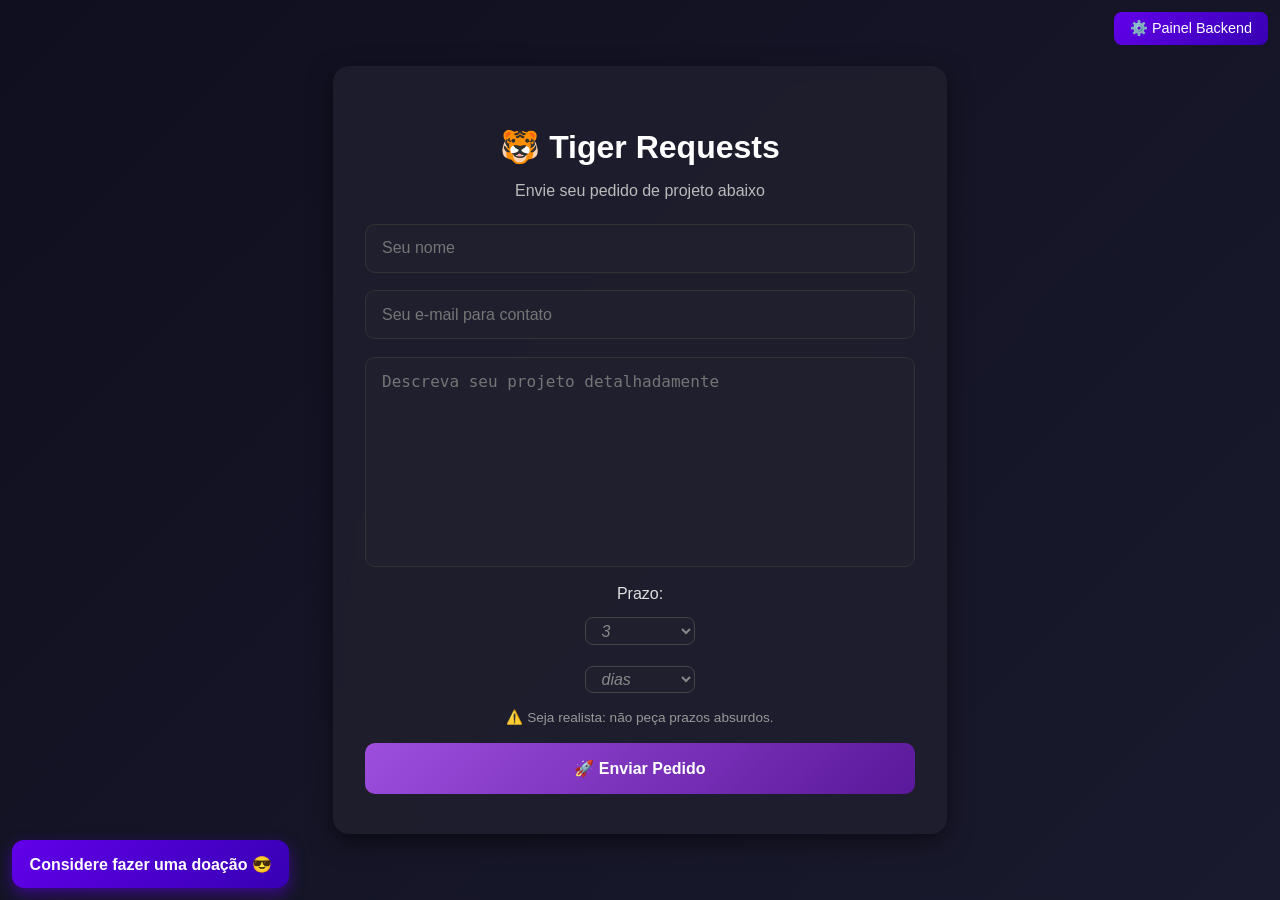
==== docs/index.html @ 3e24fb34 "Update" ====
<!doctype html>
<html lang="en">
  <head>
    <meta charset="UTF-8" />
    <link rel="icon" type="image" href="https://cdn-icons-png.flaticon.com/128/4542/4542293.png"/>
    <meta name="viewport" content="width=device-width, initial-scale=1.0" />
    <title>Pedidos</title>
    <script type="module" crossorigin src="./assets/index-CcGTgPYX.js"></script>
    <link rel="stylesheet" crossorigin href="./assets/index-CjHK8169.css">
  </head>
  <body>
    <div id="root"></div>
  </body>
</html>
---- docs/assets/index-CjHK8169.css ----
body{margin:0;padding:0;font-family:Segoe UI,Tahoma,Geneva,Verdana,sans-serif;background:linear-gradient(135deg,#0f0f1f,#1a1a2e);color:#e0e0e0;min-height:100vh;display:flex;justify-content:center;align-items:center}.wrapper{display:flex;justify-content:center;align-items:center;width:50rem}.card{position:relative;background:#1e1e2ee6;-webkit-backdrop-filter:blur(8px);backdrop-filter:blur(8px);padding:2.5rem 2rem;border-radius:16px;box-shadow:0 8px 25px #00000080;width:100%;max-width:550px;text-align:center;animation:fadeIn .6s ease-in-out;overflow:hidden}h1{margin-bottom:.5rem;color:#fff}p{margin-bottom:1.5rem;color:#bbb}form{display:flex;flex-direction:column;gap:1.1rem}input,textarea{padding:.9rem 1rem;border-radius:10px;border:1px solid #333;background:#1f1f2e;color:#e0e0e0;font-size:1rem;outline:none;transition:all .25s ease-in-out}textarea{resize:none;min-height:180px}input:focus,textarea:focus{border-color:#9d4edd;box-shadow:0 0 8px #9d4edd80}button{padding:1rem;border:none;border-radius:10px;background:linear-gradient(135deg,#9d4edd,#5a189a);color:#fff;font-size:1rem;font-weight:700;cursor:pointer;transition:all .25s ease-in-out}button:hover{transform:scale(1.05);box-shadow:0 6px 15px #9d4edd66}button:active{transform:scale(.98);box-shadow:none}.hint{font-size:.85rem;color:#999;margin-top:-.5rem}.status{position:fixed;top:50%;left:50%;transform:translate(-50%,-50%);background:#1e1e2ef2;color:#fff;padding:1rem 2rem;border-radius:12px;font-size:1.1rem;font-weight:700;text-align:center;box-shadow:0 6px 20px #00000080;animation:fadeIn .8s ease-in-out,fadeOut .9s ease-in-out 3.5s forwards;z-index:1000;max-width:80%}.backend-btn{position:absolute;top:12px;right:12px;padding:.5rem 1rem;border-radius:8px;background:linear-gradient(135deg,#6200ea,#3700b3);color:#fff;font-size:.9rem;text-decoration:none;cursor:pointer;transition:all .2s ease-in-out;z-index:5}.backend-btn:hover{transform:translateY(-2px);box-shadow:0 6px 15px #6200ea80}.checkout-btn{position:absolute;bottom:12px;left:12px;padding:.9rem 1.1rem;background:linear-gradient(135deg,#6200ea,#3700b3);border:none;border-radius:12px;color:#fff;font-size:1rem;font-weight:700;cursor:pointer;box-shadow:0 6px 15px #6200ea80;transition:all .3s ease;z-index:5}.checkout-btn:hover{transform:translateY(-3px);box-shadow:0 6px 15px #6200ea80}.custom-select{background:#1f1f2e;color:#e0e0e0;border:1px solid #333;border-radius:10px;padding:.6rem 1rem;font-size:1rem;transition:all .25s ease-in-out}.custom-select:focus{border-color:#9d4edd;box-shadow:0 0 8px #9d4edd80;outline:none}::-webkit-scrollbar{width:8px}::-webkit-scrollbar-track{background:#1a1a2e}::-webkit-scrollbar-thumb{background:#9d4edd;border-radius:8px}@keyframes fadeIn{to{opacity:1;transform:translate(-45%,-50%)}}@keyframes fadeOut{to{opacity:0;transform:translate(-50%,-45%)}}.prazo-select{display:grid;justify-content:center;gap:.5rem}.SLCprazo:focus{border-color:#007bff;box-shadow:0 0 5px #007bff80}#fieldSelect{font-style:italic;background-color:#1f1f2e;border:1px solid #444;color:#888;border-radius:8px;padding:.2rem .7rem;margin:.4rem;font-size:1rem;transition:all .2s ease-in-out;cursor:pointer}
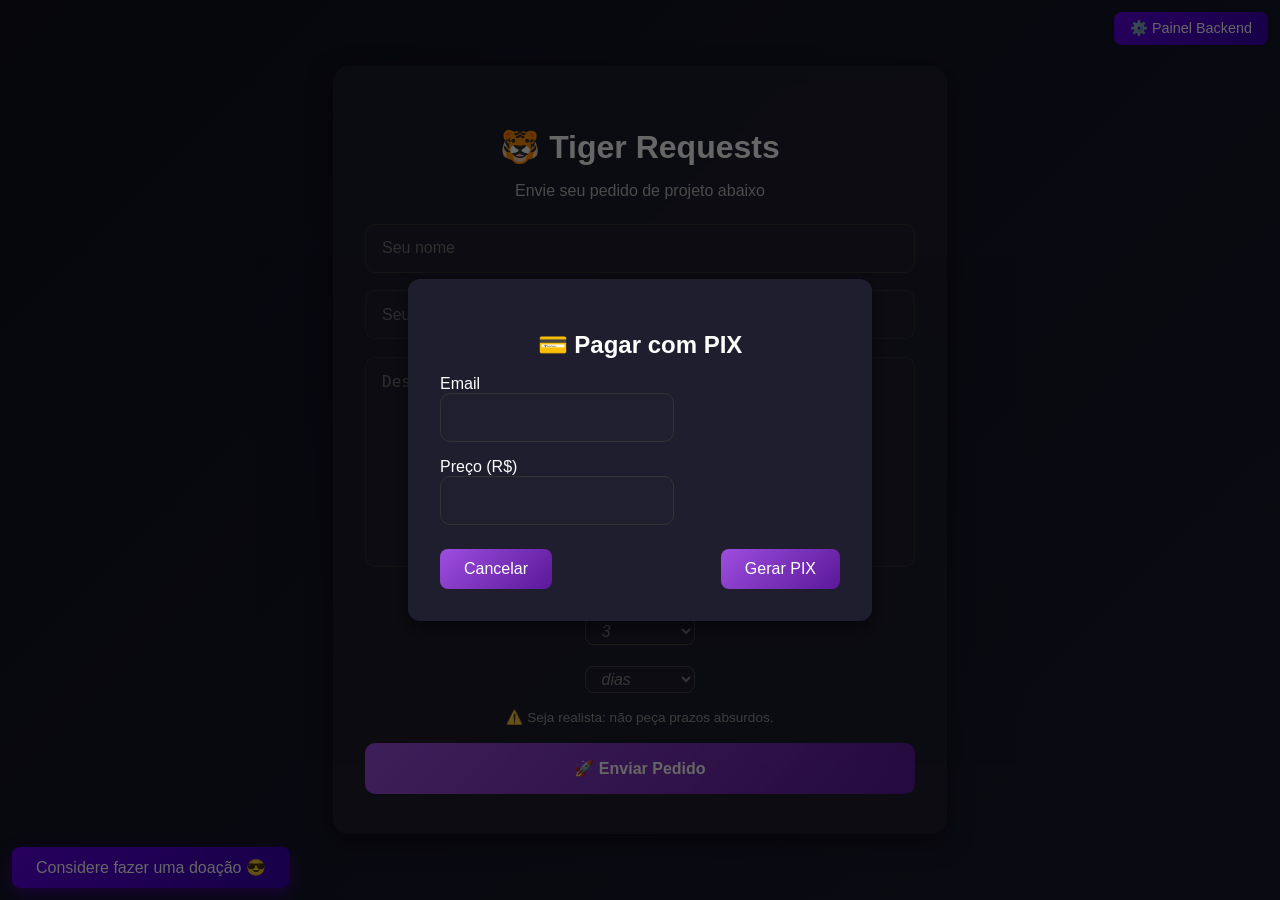
==== commit f6d83813: "update payment methods" ====
--- a/docs/index.html
+++ b/docs/index.html
@@ -5,8 +5,8 @@
     <link rel="icon" type="image" href="https://cdn-icons-png.flaticon.com/128/4542/4542293.png"/>
     <meta name="viewport" content="width=device-width, initial-scale=1.0" />
     <title>Pedidos</title>
-    <script type="module" crossorigin src="./assets/index-CcGTgPYX.js"></script>
-    <link rel="stylesheet" crossorigin href="./assets/index-CjHK8169.css">
+    <script type="module" crossorigin src="./assets/index-D-uLhL9L.js"></script>
+    <link rel="stylesheet" crossorigin href="./assets/index-C3zsaItx.css">
   </head>
   <body>
     <div id="root"></div>
--- a/docs/assets/index-C3zsaItx.css
+++ b/docs/assets/index-C3zsaItx.css
@@ -0,0 +1 @@
+body{margin:0;padding:0;font-family:Segoe UI,Tahoma,Geneva,Verdana,sans-serif;background:linear-gradient(135deg,#0f0f1f,#1a1a2e);color:#e0e0e0;min-height:100vh;display:flex;justify-content:center;align-items:center}.wrapper{display:flex;justify-content:center;align-items:center;width:50rem}.card{position:relative;background:#1e1e2ee6;-webkit-backdrop-filter:blur(8px);backdrop-filter:blur(8px);padding:2.5rem 2rem;border-radius:16px;box-shadow:0 8px 25px #00000080;width:100%;max-width:550px;text-align:center;overflow:hidden}h1{margin-bottom:.5rem;color:#fff}p{margin-bottom:1.5rem;color:#bbb}form{display:flex;flex-direction:column;gap:1.1rem}input,textarea{padding:.9rem 1rem;border-radius:10px;border:1px solid #333;background:#1f1f2e;color:#e0e0e0;font-size:1rem;outline:none;transition:all .25s ease-in-out}textarea{resize:none;min-height:180px}input:focus,textarea:focus{border-color:#9d4edd;box-shadow:0 0 8px #9d4edd80}button{padding:1rem;border:none;border-radius:10px;background:linear-gradient(135deg,#9d4edd,#5a189a);color:#fff;font-size:1rem;font-weight:700;cursor:pointer;transition:all .25s ease-in-out}button:hover{transform:scale(1.05);box-shadow:0 6px 15px #9d4edd66}button:active{transform:scale(.98);box-shadow:none}.hint{font-size:.85rem;color:#999;margin-top:-.5rem}.status{position:fixed;top:50%;left:50%;transform:translate(-50%,-50%);background:#1e1e2ef2;color:#fff;padding:1rem 2rem;border-radius:12px;font-size:1.1rem;font-weight:700;text-align:center;box-shadow:0 6px 20px #00000080;animation:fadeIn .8s ease-in-out,fadeOut .9s ease-in-out 3.5s forwards;z-index:1000;max-width:80%}.backend-btn{position:absolute;top:12px;right:12px;padding:.5rem 1rem;border-radius:8px;background:linear-gradient(135deg,#6200ea,#3700b3);color:#fff;font-size:.9rem;text-decoration:none;cursor:pointer;transition:all .2s ease-in-out;z-index:5}.backend-btn:hover{transform:translateY(-2px);box-shadow:0 6px 15px #6200ea80}.checkout-btn{position:absolute;bottom:12px;left:12px;padding:.9rem 1.1rem;background:linear-gradient(135deg,#6200ea,#3700b3);border:none;border-radius:12px;color:#fff;font-size:1rem;font-weight:700;cursor:pointer;box-shadow:0 6px 15px #6200ea80;transition:all .3s ease;z-index:5}.checkout-btn:hover{transform:translateY(-3px);box-shadow:0 6px 15px #6200ea80}.custom-select{background:#1f1f2e;color:#e0e0e0;border:1px solid #333;border-radius:10px;padding:.6rem 1rem;font-size:1rem;transition:all .25s ease-in-out}.custom-select:focus{border-color:#9d4edd;box-shadow:0 0 8px #9d4edd80;outline:none}::-webkit-scrollbar{width:8px}::-webkit-scrollbar-track{background:#1a1a2e}::-webkit-scrollbar-thumb{background:#9d4edd;border-radius:8px}@keyframes fadeIn{to{opacity:1;transform:translateY(-45%,-50%)}}@keyframes fadeOut{to{opacity:0;transform:translateY(-50%,-45%)}}.prazo-select{display:grid;justify-content:center;gap:.5rem}.SLCprazo:focus{border-color:#007bff;box-shadow:0 0 5px #007bff80}#fieldSelect{font-style:italic;background-color:#1f1f2e;border:1px solid #444;color:#888;border-radius:8px;padding:.2rem .7rem;margin:.4rem;font-size:1rem;transition:all .2s ease-in-out;cursor:pointer}.modal-overlay{position:fixed;inset:0;background:#0009;display:flex;align-items:center;justify-content:center;z-index:999}.modal-content{background:#1e1e2e;color:#fff;padding:2rem;border-radius:12px;width:100%;max-width:400px;box-shadow:0 8px 20px #00000080;animation:fadeIn .3s ease-in-out}.modal-content h2{margin-bottom:1rem;text-align:center}.modal-content label{display:block;margin-top:1rem;font-weight:500}.input{width:100%;margin-top:.3rem;padding:.7rem;border:none;border-radius:8px;background:#2e2e3e;color:#fff}.modal-buttons{margin-top:1.5rem;display:flex;justify-content:space-between}.btn{padding:.7rem 1.5rem;border:none;border-radius:8px;cursor:pointer;font-weight:500;transition:.2s}.btn-cancel{background:#555;color:#fff}.btn-cancel:hover{background:#666}.btn-confirm{background:linear-gradient(135deg,#6200ea,#3700b3);color:#fff}.btn-confirm:hover{background:linear-gradient(135deg,#6200ea,#3700b3)}@keyframes fadeIn{0%{opacity:0;transform:scale(.95)}to{opacity:1;transform:scale(1)}}
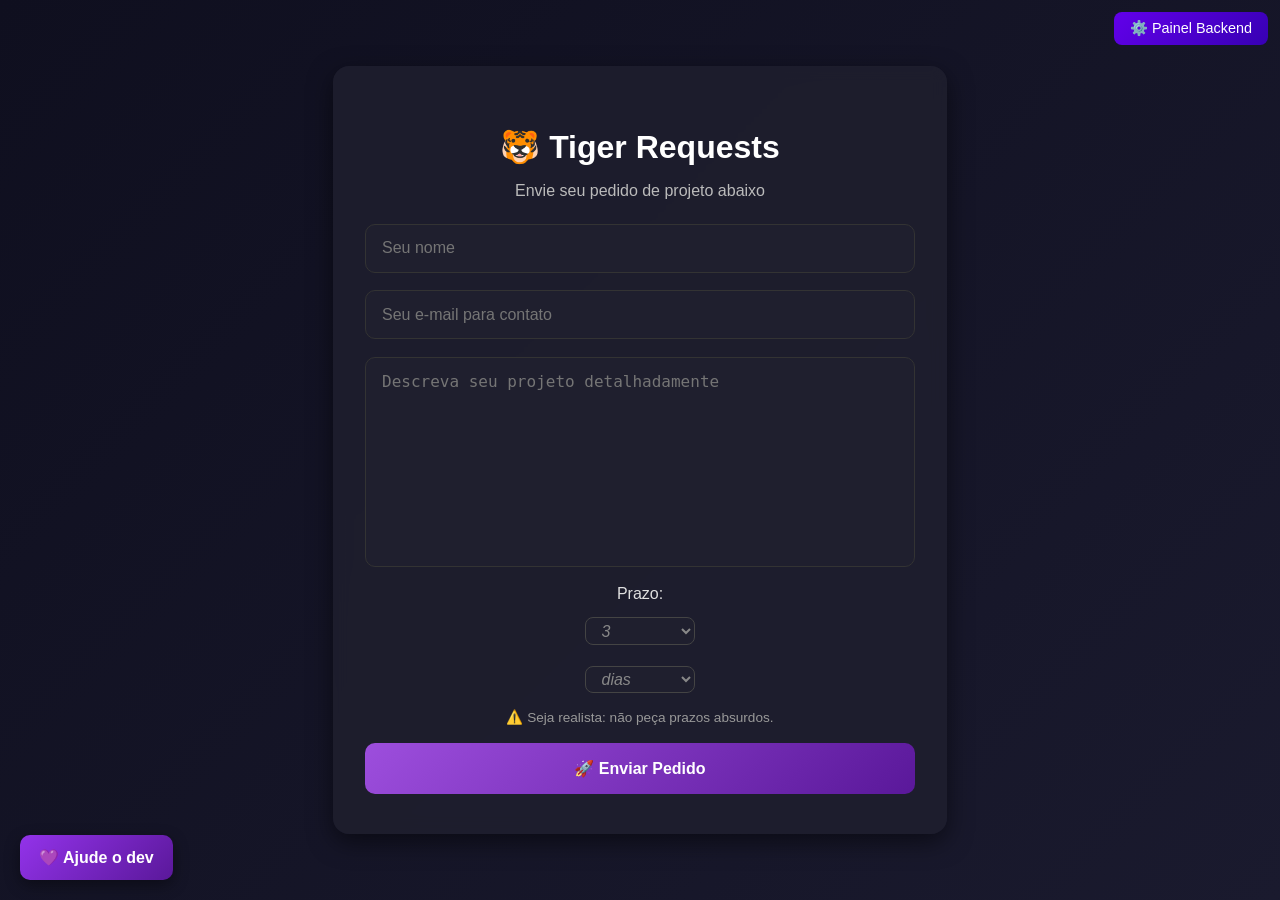
==== commit ea2725fc: "update modaç" ====
--- a/docs/index.html
+++ b/docs/index.html
@@ -1,12 +1,19 @@
-<!doctype html>
+<!DOCTYPE html>
 <html lang="en">
   <head>
     <meta charset="UTF-8" />
-    <link rel="icon" type="image" href="https://cdn-icons-png.flaticon.com/128/4542/4542293.png"/>
+    <meta http-equiv="X-UA-Compatible" content="IE=edge" />
     <meta name="viewport" content="width=device-width, initial-scale=1.0" />
+    <meta name="theme-color" content="#000000" />
+    <meta name="description" content="Aplicação React com checkout e PIX" />
+    <link
+      rel="icon"
+      type="image"
+      href="https://cdn-icons-png.flaticon.com/128/4542/4542293.png"
+    />
     <title>Pedidos</title>
-    <script type="module" crossorigin src="./assets/index-D-uLhL9L.js"></script>
-    <link rel="stylesheet" crossorigin href="./assets/index-C3zsaItx.css">
+    <script type="module" crossorigin src="./assets/index-BXBmEsph.js"></script>
+    <link rel="stylesheet" crossorigin href="./assets/index-CV-Mve1T.css">
   </head>
   <body>
     <div id="root"></div>
--- a/docs/assets/index-CV-Mve1T.css
+++ b/docs/assets/index-CV-Mve1T.css
@@ -0,0 +1 @@
+body{margin:0;padding:0;font-family:Segoe UI,Tahoma,Geneva,Verdana,sans-serif;background:linear-gradient(135deg,#0f0f1f,#1a1a2e);color:#e0e0e0;min-height:100vh;display:flex;justify-content:center;align-items:center}.wrapper{display:flex;justify-content:center;align-items:center;width:50rem}.card{position:relative;background:#1e1e2ee6;-webkit-backdrop-filter:blur(8px);backdrop-filter:blur(8px);padding:2.5rem 2rem;border-radius:16px;box-shadow:0 8px 25px #00000080;width:100%;max-width:550px;text-align:center;overflow:hidden}h1{margin-bottom:.5rem;color:#fff}p{margin-bottom:1.5rem;color:#bbb}form{display:flex;flex-direction:column;gap:1.1rem}.card input,.card textarea{padding:.9rem 1rem!important;border-radius:10px!important;border:1px solid #333!important;background:#1f1f2e!important;color:#e0e0e0!important;font-size:1rem!important;outline:none!important;box-shadow:none!important;transition:all .25s ease-in-out;width:max}textarea{resize:none;min-height:180px}.card input:focus,.card textarea:focus{border-color:#9d4edd!important;box-shadow:0 0 8px #9d4edd80!important}.card button{padding:1rem;border:none;border-radius:10px;background:linear-gradient(135deg,#9d4edd,#5a189a);color:#fff;text-align:center;font-size:1rem;font-weight:700;cursor:pointer;transition:all .25s ease-in-out}.card button:hover{transform:scale(1.05);box-shadow:0 6px 15px #9d4edd66}.card button:active{transform:scale(.98);box-shadow:none}.hint{font-size:.85rem;color:#999;margin-top:-.5rem}.status{position:fixed;top:50%;left:50%;transform:translate(-50%,-50%);background:#1e1e2ef2;color:#fff;padding:1rem 2rem;border-radius:12px;font-size:1.1rem;font-weight:700;text-align:center;box-shadow:0 6px 20px #00000080;animation:fadeIn .8s ease-in-out,fadeOut .9s ease-in-out 3.5s forwards;z-index:1000;max-width:80%}.backend-btn{position:absolute;top:12px;right:12px;padding:.5rem 1rem;border-radius:8px;background:linear-gradient(135deg,#6200ea,#3700b3);color:#fff;font-size:.9rem;text-decoration:none;cursor:pointer;transition:all .2s ease-in-out;z-index:5}.backend-btn:hover{transform:translateY(-2px);box-shadow:0 6px 15px #6200ea80}.custom-select{background:#1f1f2e;color:#e0e0e0;border:1px solid #333;border-radius:10px;padding:.6rem 1rem;font-size:1rem;transition:all .25s ease-in-out}.custom-select:focus{border-color:#9d4edd;box-shadow:0 0 8px #9d4edd80;outline:none}.subtitle{font-size:.75rem;color:#bbb;margin-top:.5rem}::-webkit-scrollbar{width:8px}::-webkit-scrollbar-track{background:#1a1a2e}::-webkit-scrollbar-thumb{background:#9d4edd;border-radius:8px}@keyframes fadeIn{to{opacity:1;transform:translateY(-45%,-50%)}}@keyframes fadeOut{to{opacity:0;transform:translateY(-50%,-45%)}}.prazo-select{display:grid;justify-content:center;gap:.5rem}.SLCprazo:focus{border-color:#007bff;box-shadow:0 0 5px #007bff80}#fieldSelect{font-style:italic;background-color:#1f1f2e;border:1px solid #444;color:#888;border-radius:8px;padding:.2rem .7rem;margin:.4rem;font-size:1rem;transition:all .2s ease-in-out;cursor:pointer}.modal-overlay{position:fixed;top:0;left:0;width:100%;height:100%;background:#0009;display:flex;align-items:center;justify-content:center;z-index:1050}.modal-content{display:flex;flex-direction:column;gap:1.1rem;background:#1e1e2ef2;padding:2rem;border-radius:12px;max-width:450px;width:90%;text-align:center;color:#f1f1f1;box-shadow:0 8px 25px #00000080;animation:slideIn .3s ease-out;border:none!important}@keyframes slideIn{0%{transform:translateY(-25px);opacity:0}to{transform:translateY(0);opacity:1}}.modal-content h2{font-size:1.5rem;margin-bottom:.7rem}.modal-content label{font-size:1.2rem;margin-bottom:.2rem}.modal-content input,.modal-content textarea{width:90%;padding:.9rem 1rem!important;border-radius:10px!important;border:1px solid #333!important;background:#1f1f2e!important;color:#e0e0e0!important;font-size:1rem!important;margin-bottom:1rem;box-shadow:none!important}.modal-content input:focus,.modal-content textarea:focus{border-color:#9d4edd!important;box-shadow:0 0 8px #9d4edd80!important}.modal-content img{display:block;margin:1rem auto;border-radius:8px;max-width:220px;box-shadow:0 4px 12px #0003}.modal-buttons{display:flex;justify-content:center;gap:12px;margin-top:1rem;flex-wrap:wrap}.modal-buttons button{flex:1;min-width:120px;padding:.9rem 1.2rem;border:none;border-radius:10px;font-weight:700;cursor:pointer;transition:.25s}.btn-pix{background:#216e33!important;color:#fff!important}.btn-pix:hover{background:#056119!important}.btn-card{background:#014fa1!important;color:#fff!important}.btn-card:hover{background:#1875d8!important}.btn-secondary{background:linear-gradient(135deg,#9d4edd,#5a189a);color:#fff}.btn-secondary:hover{background:#7a29cc!important}.checkouts-methods{position:fixed;bottom:20px;left:20px;background:linear-gradient(135deg,#9333ea,#5a189a);color:#fff!important;border:none;padding:.8rem 1.2rem;border-radius:10px;font-size:1rem;font-weight:700;cursor:pointer;z-index:1100;transition:all .25s ease-in-out;box-shadow:0 5px 15px #0006}.checkouts-methods:hover{transform:scale(1.05);box-shadow:0 6px 20px #9333ea80}.btn-close{background:#9c3535!important;color:#ddd!important;border:1px solid rgba(255,255,255,.15)!important;border-radius:10px;padding:.8rem 1.2rem;font-size:.9rem;font-weight:500;cursor:pointer;transition:all .25s ease-in-out;width:35%;align-self:center}.btn-close:hover{background:#ffffff26!important;color:#fff!important;box-shadow:0 0 8px #fff3;transform:translateY(-1px)}.btn-close:active{transform:scale(.96);box-shadow:none}
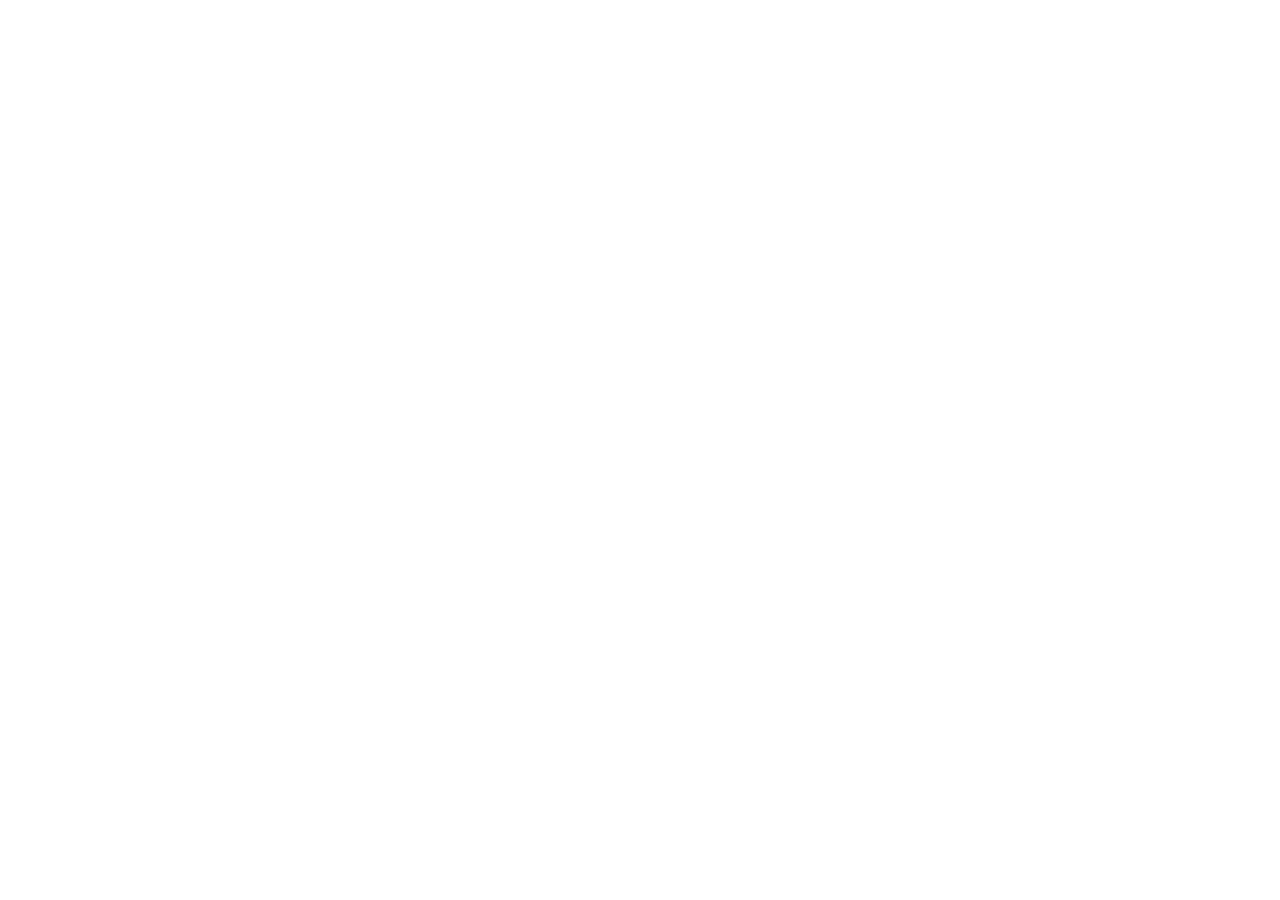
==== commit 6ef34f98: "new build" ====
--- a/docs/index.html
+++ b/docs/index.html
@@ -1,21 +1,27 @@
 <!DOCTYPE html>
-<html lang="en">
+<html lang="pt-BR">
   <head>
     <meta charset="UTF-8" />
-    <meta http-equiv="X-UA-Compatible" content="IE=edge" />
-    <meta name="viewport" content="width=device-width, initial-scale=1.0" />
-    <meta name="theme-color" content="#000000" />
-    <meta name="description" content="Aplicação React com checkout e PIX" />
     <link
       rel="icon"
-      type="image"
+      type="image/png"
       href="https://cdn-icons-png.flaticon.com/128/4542/4542293.png"
     />
-    <title>Pedidos</title>
-    <script type="module" crossorigin src="./assets/index-BXBmEsph.js"></script>
-    <link rel="stylesheet" crossorigin href="./assets/index-CV-Mve1T.css">
+    <meta name="viewport" content="width=device-width, initial-scale=1.0" />
+    <title>Tiger Requests - Gerenciamento de Pedidos</title>
+    <link
+      href="https://cdn.jsdelivr.net/npm/bootstrap@5.3.2/dist/css/bootstrap.min.css"
+      rel="stylesheet"
+    />
+
+
+    <script type="module" crossorigin src="/TigerOnDemand/assets/index-Cl2dM0j9.js"></script>
+    <link rel="stylesheet" crossorigin href="/TigerOnDemand/assets/index-CdT9bRYg.css">
   </head>
   <body>
-    <div id="root"></div>
+      <div id="root"></div>
+
+
+    <script src="https://cdn.jsdelivr.net/npm/bootstrap@5.3.2/dist/js/bootstrap.bundle.min.js"></script>
   </body>
 </html>
